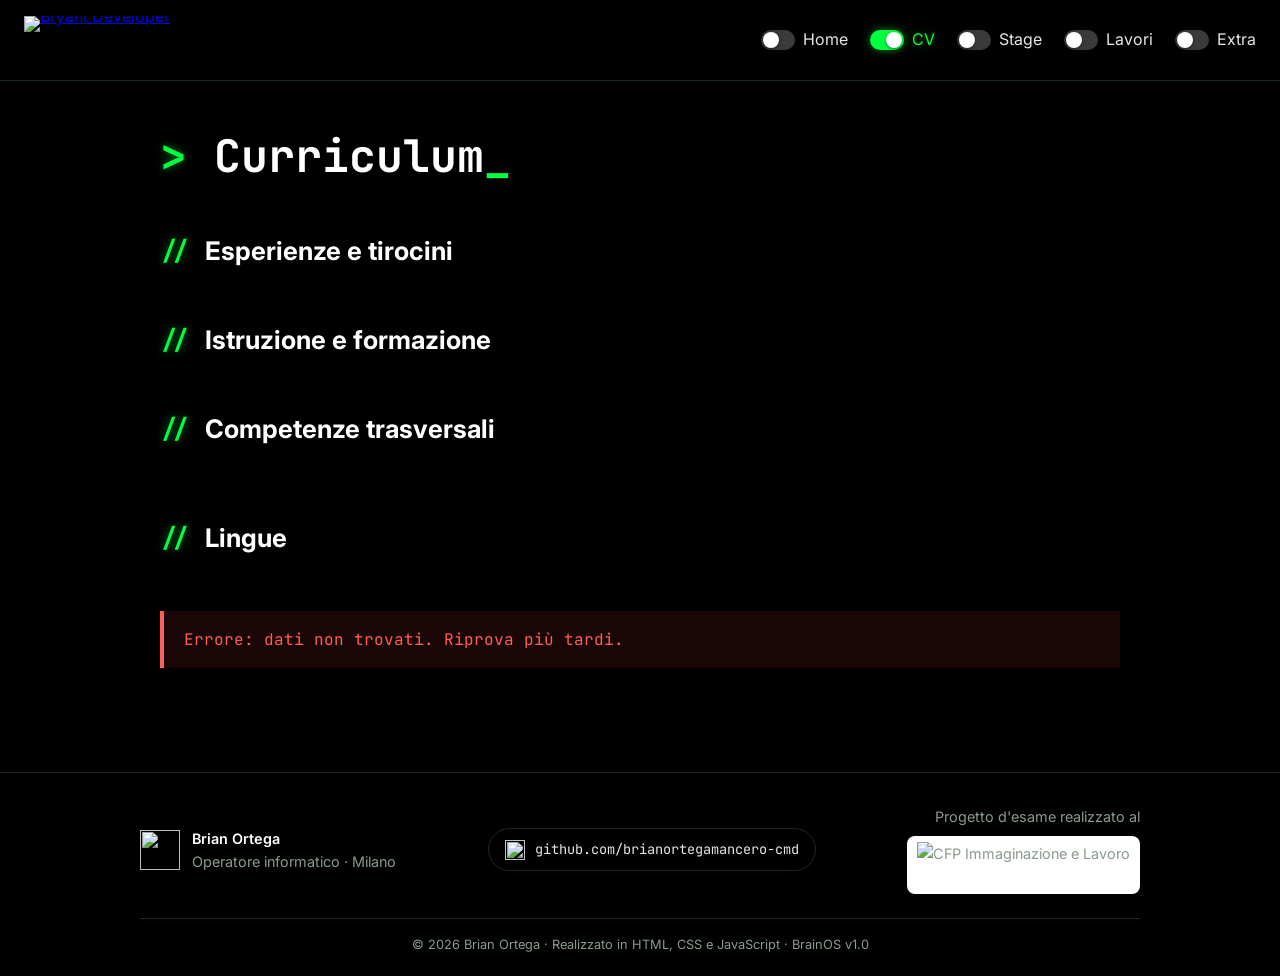
==== cv.html @ b4da87c0 "Add files via upload" ====
<!DOCTYPE html>
<html lang="it">
<head>
  <meta charset="UTF-8">
  <meta name="viewport" content="width=device-width, initial-scale=1.0">
  <title>Brian Ortega | CV</title>
  <!-- Font: mi collego in anticipo ai server di Google, così i caratteri arrivano prima -->
  <link rel="preconnect" href="https://fonts.googleapis.com">
  <link rel="preconnect" href="https://fonts.gstatic.com" crossorigin>
  <link rel="preconnect" href="https://docs.google.com">
  <link rel="stylesheet" href="https://fonts.googleapis.com/css2?family=Inter:wght@400;600;700&family=JetBrains+Mono:wght@400;700&display=swap">
  <link rel="stylesheet" href="style.css">
  <!-- Icona nella scheda del browser: la formica del logo -->
  <link rel="icon" href="img/icona.svg" type="image/svg+xml">
</head>
<body class="pagina-cv">

  <!-- MENU in alto: uguale in tutte le pagine -->
  <header class="menu">
    <a href="index.html" class="logo"><img src="img/logo.svg" alt="Bryant Developer"></a>
    <nav>
      <a href="index.html">Home</a>
      <a href="cv.html" class="attivo">CV</a>
      <a href="stage.html">Stage</a>
      <a href="lavori.html">Lavori</a>
      <a href="extra.html">Extra</a>
    </nav>
  </header>

  <main>
    <!-- Titolo della pagina (con il cursore che lampeggia, come nella Home) -->
    <h1 class="titolo-pagina">Curriculum</h1>
    <!-- Si vede solo mentre i dati arrivano dal foglio -->
    <p id="caricamento" class="caricamento">Caricamento dati in corso</p>

    <!-- 1. ESPERIENZE (lavoro e tirocini): le tappe le crea script.js (sezione "lavoro" del foglio) -->
    <section>
      <h2>Esperienze e tirocini</h2>
      <div id="lavoro" class="timeline"></div>
    </section>

    <!-- 2. ISTRUZIONE: le tappe le crea script.js (sezione "istruzione") -->
    <section>
      <h2>Istruzione e formazione</h2>
      <div id="istruzione" class="timeline"></div>
    </section>

    <!-- 3. COMPETENZE TRASVERSALI: le etichette le crea script.js -->
    <section>
      <h2>Competenze trasversali</h2>
      <div id="trasversali" class="etichette"></div>
    </section>

    <!-- 4. LINGUE: le crea script.js -->
    <section>
      <h2>Lingue</h2>
      <div id="lingue" class="lingue"></div>
    </section>

    <!-- Messaggio che compare solo se il foglio non si carica -->
    <p id="errore" class="errore" hidden>Errore: dati non trovati. Riprova più tardi.</p>
  </main>

  <!-- FOOTER: uguale in tutte le pagine -->
  <footer class="footer">
    <div class="footer-contenuto">
      <!-- Chi sono -->
      <div class="footer-chi">
        <img src="img/icona.svg" alt="" class="footer-formica">
        <div>
          <p class="footer-nome">Brian Ortega</p>
          <p>Operatore informatico · Milano</p>
        </div>
      </div>

      <!-- Contatto: il mio codice su GitHub (si apre in una nuova scheda) -->
      <a class="footer-github" href="https://github.com/brianortegamancero-cmd" target="_blank" rel="noopener">
        <img src="img/github.svg" alt="" width="20" height="20">
        <span>github.com/brianortegamancero-cmd</span>
      </a>

      <!-- La scuola -->
      <div class="footer-scuola">
        <p>Progetto d'esame realizzato al</p>
        <img src="img/logo-scuola.webp" alt="CFP Immaginazione e Lavoro" class="logo-scuola">
      </div>
    </div>

    <p class="footer-fondo">© 2026 Brian Ortega · Realizzato in HTML, CSS e JavaScript · BrainOS v1.0</p>
  </footer>

  <script src="script.js"></script>
</body>
</html>
---- style.css ----
/* =====================================================
   style.css – grafica comune a tutto il sito
   Tema: "il sito come un dispositivo in assistenza"
   Stile: tutto nero, scritte bianche, dettagli verdi (CMD / Matrix)
   ===================================================== */

/* Font: Inter per i testi, JetBrains Mono per lo stile terminale
   (li carica l'HTML con <link>: è più veloce di @import qui dentro) */

/* 1. COLORI (cambiandoli qui cambiano in tutto il sito) */
:root {
  --sfondo: #000000;      /* sfondo della pagina: nero */
  --superficie: #0a0d0a;  /* riquadri e card: nero appena più chiaro */
  --fascia: #0f1a11;      /* parti alte dei ticket: nero verdastro */
  --bianco: #ffffff;      /* titoli e scritte importanti */
  --testo: #e6e6e6;       /* testo normale: bianco morbido */
  --grigio: #8a9a8c;      /* scritte secondarie */
  --bordo: #1c2b1f;       /* bordi: verde molto scuro */
  --verde: #00ff41;       /* verde Matrix */
  --verde-tenue: rgba(0, 255, 65, 0.12);  /* verde trasparente per gli sfondi delle pastiglie */
  --bagliore: 0 0 8px rgba(0, 255, 65, 0.5); /* luce verde intorno alle scritte, come un vecchio monitor */
  --mono: "JetBrains Mono", Consolas, monospace;
}

/* 2. BASE */
* {
  box-sizing: border-box;
}

body {
  display: flex;               /* menu, contenuto e footer uno sotto l'altro */
  flex-direction: column;
  min-height: 100vh;           /* la pagina è alta almeno quanto lo schermo */
  margin: 0;
  font-family: "Inter", Arial, sans-serif;
  background: var(--sfondo);
  color: var(--testo);
  line-height: 1.6;
}

/* Testo selezionato col mouse: verde con scritta nera, come nel terminale */
::selection {
  background: var(--verde);
  color: var(--sfondo);
}

main {
  flex: 1;                     /* il contenuto si allarga: così il footer resta sempre in fondo */
  width: 100%;
  max-width: 1000px;
  margin: 0 auto;
  padding: 0 20px 40px;
}

h1, h2, h3 {
  color: var(--bianco);
}

/* Titoli delle sezioni con "// " davanti, come un commento nel codice */
h2 {
  font-size: 1.6rem;
  margin: 48px 0 20px;
}

h2::before {
  content: "// ";
  color: var(--verde);
  font-family: var(--mono);
  text-shadow: var(--bagliore);
}

/* 3. MENU */
.menu {
  position: sticky;      /* resta in alto quando scorri */
  top: 0;
  z-index: 10;
  display: flex;
  justify-content: space-between;
  align-items: center;
  padding: 16px 24px;
  background: var(--sfondo);
  border-bottom: 1px solid var(--bordo);
}

/* Il logo Bryant Developer (la formica) */
.logo {
  display: block;
  line-height: 0;                /* niente spazio vuoto sotto l'immagine */
}

.logo img {
  display: block;
  height: 48px;
  width: auto;
  transition: filter 0.2s;
}

/* Passando sopra al logo, la formica si illumina */
.logo:hover img {
  filter: drop-shadow(0 0 6px rgba(0, 255, 65, 0.6));
}

.menu nav {
  display: flex;
  flex-wrap: wrap;
  gap: 22px;
}

/* Ogni voce del menu ha un interruttore stile iPhone davanti */
.menu nav a {
  position: relative;
  display: inline-flex;
  align-items: center;
  gap: 8px;
  color: var(--testo);
  text-decoration: none;
}

/* La "pista" dell'interruttore: grigia quando è spento */
.menu nav a::before {
  content: "";
  width: 34px;
  height: 20px;
  border-radius: 999px;
  background: #3a3a3c;
  transition: background 0.25s;
}

/* Il pallino bianco che scorre */
.menu nav a::after {
  content: "";
  position: absolute;
  top: 50%;
  left: 2px;
  width: 16px;
  height: 16px;
  margin-top: -8px;
  border-radius: 50%;
  background: var(--bianco);
  box-shadow: 0 1px 3px rgba(0, 0, 0, 0.5);
  transition: transform 0.25s;
}

.menu nav a:hover::before {
  background: #4a4a4d;
}

/* Pagina attiva: interruttore acceso (verde, pallino a destra) */
.menu nav a.attivo {
  color: var(--verde);
  text-shadow: var(--bagliore);
}

.menu nav a.attivo::before {
  background: var(--verde);
  box-shadow: var(--bagliore);
}

.menu nav a.attivo::after {
  transform: translateX(14px);
}

/* 4. TERMINALE (solo Home) */
.terminale {
  position: relative;
  margin: 32px 0;
  padding: 56px 32px 40px;
  background: var(--superficie);
  border: 1px solid var(--bordo);
  border-radius: 12px;
  font-family: var(--mono);
  color: var(--verde);
  text-shadow: var(--bagliore);
}

/* I tre pulsanti della finestra: rosso chiudi, giallo riduci, verde ingrandisci */
.pulsanti-finestra {
  position: absolute;
  top: 16px;
  left: 20px;
  display: flex;
  gap: 8px;
}

.pulsante {
  position: relative;
  width: 14px;
  height: 14px;
  padding: 0;
  border: none;
  border-radius: 50%;
  cursor: pointer;
}

.pulsante.rosso  { background: #ff5f56; }
.pulsante.giallo { background: #ffbd2e; }
.pulsante.verde  { background: #27c93f; }

/* Passando sopra ai pulsanti compaiono i simboli × − +, come su Mac */
.pulsante::before {
  position: absolute;
  inset: 0;
  display: flex;
  align-items: center;
  justify-content: center;
  color: rgba(0, 0, 0, 0.6);
  font: 700 11px/1 var(--mono);
  text-shadow: none;
  opacity: 0;
}

.pulsante.rosso::before  { content: "×"; }
.pulsante.giallo::before { content: "−"; }
.pulsante.verde::before  { content: "+"; }

.pulsanti-finestra:hover .pulsante::before {
  opacity: 1;
}

/* Terminale RIDOTTO (giallo): resta solo la barra con i pulsanti */
.terminale.ridotto {
  height: 48px;
  padding: 0;
}

.terminale.ridotto .contenuto-terminale {
  display: none;
}

/* Terminale INGRANDITO (verde): copre tutto lo schermo */
.terminale.ingrandito {
  position: fixed;
  inset: 0;
  z-index: 50;
  display: flex;
  flex-direction: column;
  justify-content: center;
  margin: 0;
  padding: 56px 8vw;
  border-radius: 0;
  animation: appari 0.2s ease;
}

/* Terminale che SI CHIUDE (rosso): rimpicciolisce e sparisce */
.terminale.si-chiude {
  animation: chiusura 0.3s ease forwards;
}

/* Il tasto per riaprire il terminale dopo averlo chiuso */
.riapri {
  display: block;
  width: 100%;
  margin: 32px 0;
  padding: 16px;
  background: transparent;
  border: 1px dashed var(--bordo);
  border-radius: 12px;
  color: var(--verde);
  font: 1rem var(--mono);
  text-shadow: var(--bagliore);
  cursor: pointer;
  animation: appari 0.3s ease;
}

.riapri:hover {
  border-color: var(--verde);
}

/* Finché il terminale è aperto, il tasto "riapri" non si vede */
.riapri[hidden] {
  display: none;
}

#righe-avvio p {
  margin: 4px 0;
  opacity: 0.8;
  animation: appari 0.3s ease;
}

#nome {
  min-height: 1.2em;     /* lo spazio c'è già prima che il nome si scriva */
  margin: 28px 0 4px;
  font-size: clamp(2.2rem, 6vw, 4rem);
  line-height: 1.2;
  color: var(--bianco);
  text-shadow: 0 0 14px rgba(0, 255, 65, 0.35);
}

/* Cursore lampeggiante dopo il nome */
#nome::after {
  content: "_";
  color: var(--verde);
  animation: lampeggia 1s steps(1) infinite;
}

#ruolo {
  min-height: 1.6em;
  margin: 0;
  font-size: 1.1rem;
}

/* HOME: presentazione, passioni e competenze restano nascoste finché il terminale
   non ha finito di scrivere il nome. Poi script.js aggiunge la classe "avviato" al body
   e compaiono una alla volta, salendo leggermente */
.dopo-avvio {
  visibility: hidden;
  opacity: 0;
  transform: translateY(16px);
  transition: opacity 0.6s ease, transform 0.6s ease, visibility 0.6s;
}

.avviato .dopo-avvio {
  visibility: visible;
  opacity: 1;
  transform: none;
}

/* La seconda e la terza parte partono un po' dopo, così escono una dopo l'altra */
.avviato .dopo-avvio.secondo { transition-delay: 0.3s; }
.avviato .dopo-avvio.terzo   { transition-delay: 0.6s; }

/* 5. PRESENTAZIONE */
.presentazione {
  display: flex;
  align-items: center;
  gap: 32px;
  padding: 32px;
  background: var(--superficie);
  border: 1px solid var(--bordo);
  border-radius: 12px;
}

#foto {
  flex-shrink: 0;
  width: 160px;
  height: 160px;
  border-radius: 50%;
  object-fit: cover;     /* la foto riempie il cerchio senza deformarsi */
  border: 3px solid var(--verde);
  box-shadow: var(--bagliore);
  background: var(--bordo);
}

/* Finché la foto non arriva dal foglio (l'immagine non ha ancora un src):
   niente scritta, solo il cerchio che "respira" piano */
#foto:not([src]) {
  color: transparent;            /* nasconde la scritta "Foto di Brian Ortega" */
  animation: respiro 1.5s ease-in-out infinite;
}

.presentazione p {
  margin: 0;
  font-size: 1.05rem;
}

/* 6. CARD DELLE PASSIONI */
.griglia {
  display: grid;
  grid-template-columns: repeat(auto-fit, minmax(250px, 1fr));
  gap: 20px;
}

.card {
  overflow: hidden;
  background: var(--superficie);
  border: 1px solid var(--bordo);
  border-radius: 12px;
  transition: transform 0.2s, border-color 0.2s;
}

/* Al passaggio del mouse la card sale e il bordo si accende di verde */
.card:hover {
  transform: translateY(-4px);
  border-color: var(--verde);
}

.card img {
  display: block;
  width: 100%;
  height: 180px;
  object-fit: cover;
  background: var(--bordo);
}

.card h3 {
  margin: 16px 20px 8px;
}

.card p {
  margin: 0 20px 20px;
  color: var(--grigio);
}

/* 7. COMPETENZE COME BATTERIE */
.competenza {
  display: flex;
  align-items: center;
  gap: 16px;
  margin-bottom: 12px;
  padding: 16px 20px;
  background: var(--superficie);
  border: 1px solid var(--bordo);
  border-radius: 12px;
}

.nome-competenza {
  flex: 1;
  font-weight: 600;
}

.batteria {
  position: relative;
  width: 180px;
  height: 26px;
  padding: 3px;
  border: 2px solid var(--testo);
  border-radius: 6px;
}

/* Il "polo" della batteria a destra */
.batteria::after {
  content: "";
  position: absolute;
  top: 6px;
  right: -7px;
  width: 4px;
  height: 10px;
  background: var(--testo);
  border-radius: 0 2px 2px 0;
}

.carica {
  height: 100%;
  background: var(--verde);
  border-radius: 3px;
  box-shadow: var(--bagliore);
  /* parte dopo 0,9 secondi (il tempo che compaia la sezione) e fino ad allora resta vuota */
  animation: ricarica 1.5s ease-out 0.9s backwards;
}

.percentuale {
  width: 48px;
  text-align: right;
  font-family: var(--mono);
  color: var(--grigio);
}

/* 8. MESSAGGIO D'ERRORE (rosso, come un errore nel terminale) */
.errore {
  margin-top: 32px;
  padding: 16px 20px;
  background: #1a0606;
  color: #ff5f56;
  border-left: 4px solid #ff5f56;
  font-family: var(--mono);
}

/* 9. FOOTER */
.footer {
  margin-top: 48px;
  padding: 32px 24px 20px;
  background: var(--sfondo);
  border-top: 1px solid var(--bordo);
  color: var(--grigio);
  font-size: 0.9rem;
}

.footer p {
  margin: 0;
}

/* Tre blocchi in fila: chi sono, GitHub, la scuola */
.footer-contenuto {
  display: flex;
  flex-wrap: wrap;
  align-items: center;
  justify-content: space-between;
  gap: 24px;
  max-width: 1000px;
  margin: 0 auto;
}

.footer-chi {
  display: flex;
  align-items: center;
  gap: 12px;
}

.footer-formica {
  width: 40px;
  height: 40px;
}

.footer-nome {
  color: var(--bianco);
  font-weight: 600;
}

/* Il link a GitHub come una pastiglia che si accende di verde */
.footer-github {
  display: inline-flex;
  align-items: center;
  gap: 10px;
  padding: 10px 16px;
  border: 1px solid var(--bordo);
  border-radius: 999px;
  color: var(--testo);
  text-decoration: none;
  font-family: var(--mono);
  font-size: 0.85rem;
  transition: border-color 0.2s, color 0.2s;
}

.footer-github:hover {
  border-color: var(--verde);
  color: var(--verde);
}

.footer-scuola {
  display: flex;
  flex-direction: column;
  align-items: flex-end;
  gap: 8px;
}

/* Il logo della scuola su una targhetta bianca:
   così i suoi colori originali si leggono bene e non lo modifico */
.logo-scuola {
  height: 58px;
  width: auto;
  padding: 6px 10px;
  background: var(--bianco);
  border-radius: 8px;
}

/* (con .footer davanti, se no la regola ".footer p" gli toglierebbe i margini) */
.footer .footer-fondo {
  max-width: 1000px;
  margin: 24px auto 0;
  padding-top: 16px;
  border-top: 1px solid var(--bordo);
  text-align: center;
  font-size: 0.8rem;
}

/* 10. TITOLO DELLE PAGINE INTERNE (CV, Stage, Lavori, Extra) */
.titolo-pagina {
  margin: 48px 0 0;
  font-family: var(--mono);
  font-size: clamp(2rem, 5vw, 2.8rem);
  line-height: 1.2;
}

.titolo-pagina::before {
  content: "> ";
  color: var(--verde);
  text-shadow: var(--bagliore);
}

/* Cursore lampeggiante, come nella Home */
.titolo-pagina::after {
  content: "_";
  color: var(--verde);
  animation: lampeggia 1s steps(1) infinite;
}

/* 11. LINEA DEL TEMPO (CV: lavoro e istruzione) */
.timeline {
  margin-left: 8px;              /* spazio per i pallini che escono a sinistra */
  padding-left: 28px;
  border-left: 2px solid var(--bordo);   /* la linea verticale */
}

.tappa {
  position: relative;
  margin-bottom: 16px;
  padding: 20px 24px;
  background: var(--superficie);
  border: 1px solid var(--bordo);
  border-radius: 12px;
  animation: appari 0.4s ease;
}

.tappa:last-child {
  margin-bottom: 0;
}

/* Il pallino sulla linea, all'altezza del periodo */
.tappa::before {
  content: "";
  position: absolute;
  top: 24px;
  left: -37px;                   /* lo porta sopra la linea verticale */
  box-sizing: border-box;
  width: 14px;
  height: 14px;
  border-radius: 50%;
  background: var(--sfondo);
  border: 3px solid var(--verde);
}

/* Quello che sto facendo adesso: pallino pieno che pulsa, come un LED acceso */
.tappa.in-corso::before {
  background: var(--verde);
  animation: impulso 2s infinite;
}

.periodo {
  margin: 0 0 4px;
  font-family: var(--mono);
  font-size: 0.85rem;
  text-transform: uppercase;
  color: var(--verde);
}

.tappa h3 {
  margin: 0;
  font-size: 1.15rem;
}

.luogo {
  margin: 2px 0 0;
  color: var(--grigio);
}

.descrizione {
  margin: 12px 0 0;
}

/* 12. ETICHETTE (competenze trasversali) */
.etichette {
  display: flex;
  flex-wrap: wrap;
  gap: 12px;
}

.etichetta {
  display: inline-flex;
  align-items: center;
  gap: 10px;
  padding: 10px 18px;
  background: var(--superficie);
  border: 1px solid var(--bordo);
  border-radius: 999px;          /* bordi tutti tondi */
  font-weight: 600;
}

/* La lucina verde davanti a ogni etichetta */
.etichetta::before {
  content: "";
  width: 8px;
  height: 8px;
  border-radius: 50%;
  background: var(--verde);
  box-shadow: var(--bagliore);
}

/* 13. LINGUE */
.lingue {
  display: grid;
  grid-template-columns: repeat(auto-fit, minmax(220px, 1fr));
  gap: 16px;
}

.lingua {
  display: flex;
  justify-content: space-between;
  align-items: center;
  padding: 16px 20px;
  background: var(--superficie);
  border: 1px solid var(--bordo);
  border-radius: 12px;
}

.nome-lingua {
  font-weight: 600;
}

.livello {
  font-family: var(--mono);
  font-size: 0.85rem;
  color: var(--verde);
}

/* MESSAGGIO DI CARICAMENTO: si vede solo mentre i dati arrivano dal foglio */
.caricamento {
  margin: 8px 0 0;
  font-family: var(--mono);
  color: var(--verde);
  text-shadow: var(--bagliore);
}

.caricamento::before {
  content: "> ";
}

/* Cursore che lampeggia: fa capire che sta lavorando */
.caricamento::after {
  content: "_";
  animation: lampeggia 1s steps(1) infinite;
}

.caricamento[hidden] {
  display: none;
}

/* 14. RIEPILOGO SOTTO IL TITOLO (es. "Ticket trovati: 2") */
.riepilogo {
  min-height: 1.6em;             /* lo spazio c'è già prima che arrivino i dati */
  margin: 8px 0 0;
  font-family: var(--mono);
  color: var(--grigio);
}

/* 15. TICKET DI ASSISTENZA (pagina Stage) */
.griglia-ticket {
  display: grid;
  grid-template-columns: repeat(auto-fit, minmax(300px, 1fr));
  gap: 20px;
}

.ticket {
  overflow: hidden;              /* la parte alta segue gli angoli tondi */
  background: var(--superficie);
  border: 1px solid var(--bordo);
  border-radius: 12px;
  transition: transform 0.2s, border-color 0.2s;
  animation: appari 0.4s ease;
}

.ticket:hover {
  transform: translateY(-4px);
  border-color: var(--verde);
}

/* Parte alta del ticket: numero e stato */
.ticket-testa {
  display: flex;
  justify-content: space-between;
  align-items: center;
  gap: 12px;
  padding: 14px 24px;
  background: var(--fascia);
  border-bottom: 1px solid var(--bordo);
  font-family: var(--mono);
}

.numero-ticket {
  color: var(--bianco);
  font-weight: 700;
}

/* Lo stato: pastiglia verde con la lucina, come un LED acceso */
.stato {
  display: inline-flex;
  align-items: center;
  gap: 8px;
  padding: 4px 12px;
  border-radius: 999px;
  background: var(--verde-tenue);
  color: var(--verde);
  font-size: 0.8rem;
  font-weight: 700;
}

.stato::before {
  content: "";
  width: 8px;
  height: 8px;
  border-radius: 50%;
  background: var(--verde);
  box-shadow: var(--bagliore);
}

.ticket-corpo {
  padding: 24px;
}

.ticket-corpo h3 {
  margin: 0 0 16px;
  font-size: 1.2rem;
}

/* Dettagli in due colonne: etichetta a sinistra, valore a destra */
.ticket-corpo dl {
  display: grid;
  grid-template-columns: max-content 1fr;
  gap: 10px 20px;
  margin: 0;
}

.ticket-corpo dt {
  padding-top: 2px;
  font-family: var(--mono);
  font-size: 0.8rem;
  text-transform: uppercase;
  color: var(--grigio);
}

.ticket-corpo dd {
  margin: 0;
}

/* 16. ANIMAZIONI */
@keyframes appari {
  from { opacity: 0; transform: translateY(4px); }
}

@keyframes lampeggia {
  50% { opacity: 0; }
}

@keyframes ricarica {
  from { width: 0; }    /* la batteria parte vuota e si carica */
}

@keyframes respiro {
  50% { opacity: 0.4; }
}

@keyframes chiusura {
  to { opacity: 0; transform: scale(0.92); }
}

@keyframes impulso {
  from { box-shadow: 0 0 0 0 rgba(0, 255, 65, 0.6); }
  to   { box-shadow: 0 0 0 10px rgba(0, 255, 65, 0); }
}

/* 17. EASTER EGG: CMD SEGRETO (si apre con 4 clic sul logo) */
.cmd-sfondo {
  position: fixed;              /* copre tutta la pagina */
  inset: 0;
  z-index: 100;
  display: flex;
  align-items: center;
  justify-content: center;
  padding: 20px;
  background: rgba(0, 0, 0, 0.75);
}

.cmd-sfondo[hidden] {
  display: none;                /* quando è chiuso non si vede */
}

.cmd-finestra {
  display: flex;
  flex-direction: column;
  width: 100%;
  max-width: 720px;
  height: 70vh;
  max-height: 480px;
  overflow: hidden;
  background: #0c0c0c;          /* il nero del CMD di Windows */
  border: 1px solid var(--bordo);
  border-radius: 8px;
  box-shadow: 0 0 30px rgba(0, 255, 65, 0.15);
  font-family: var(--mono);
  animation: appari 0.2s ease;
}

.cmd-barra {
  display: flex;
  justify-content: space-between;
  align-items: center;
  padding: 6px 6px 6px 14px;
  background: #1f1f1f;
  color: var(--testo);
  font-size: 0.85rem;
}

.cmd-chiudi {
  padding: 4px 12px;
  background: none;
  border: none;
  border-radius: 4px;
  color: var(--testo);
  font-size: 1rem;
  cursor: pointer;
}

/* La X diventa rossa, come in Windows */
.cmd-chiudi:hover {
  background: #e81123;
  color: var(--bianco);
}

.cmd-schermo {
  flex: 1;
  overflow-y: auto;             /* se le righe sono tante, si scorre */
  padding: 12px 16px;
  color: #cccccc;
  font-size: 0.9rem;
  cursor: text;
}

.cmd-schermo p {
  margin: 0;
  white-space: pre-wrap;        /* rispetta gli "a capo" e gli spazi */
}

.cmd-verde {
  color: var(--verde);
  text-shadow: var(--bagliore);
}

.cmd-input {
  display: flex;
}

.cmd-input label {
  white-space: nowrap;
}

.cmd-input input {
  flex: 1;
  min-width: 0;
  padding: 0;
  background: transparent;
  border: none;
  outline: none;
  color: var(--bianco);
  font: inherit;
  caret-color: var(--verde);    /* cursore verde */
}

/* 18. EASTER EGG: PIOGGIA MATRIX */
.pioggia {
  position: fixed;
  inset: 0;
  z-index: 200;                 /* sopra a tutto, anche al CMD */
  pointer-events: none;         /* non blocca i clic */
  transition: opacity 1s;
}

.pioggia.sfuma {
  opacity: 0;
}

/* 19. TELEFONO (schermi stretti) */
@media (max-width: 700px) {
  .menu {
    flex-direction: column;
    gap: 8px;
  }

  .menu nav {
    justify-content: center;
    gap: 10px 16px;
  }

  .terminale {
    padding: 48px 20px 32px;
    font-size: 0.8rem;   /* così le righe di diagnostica non vanno a capo */
  }

  .presentazione {
    flex-direction: column;
    text-align: center;
  }

  .competenza {
    flex-wrap: wrap;
  }

  .nome-competenza {
    flex-basis: 100%;
  }

  .batteria {
    flex: 1;
  }

  .titolo-pagina {
    margin-top: 32px;
  }

  /* Footer: i tre blocchi uno sotto l'altro, centrati */
  .footer-contenuto {
    flex-direction: column;
    text-align: center;
  }

  .footer-scuola {
    align-items: center;
  }
}
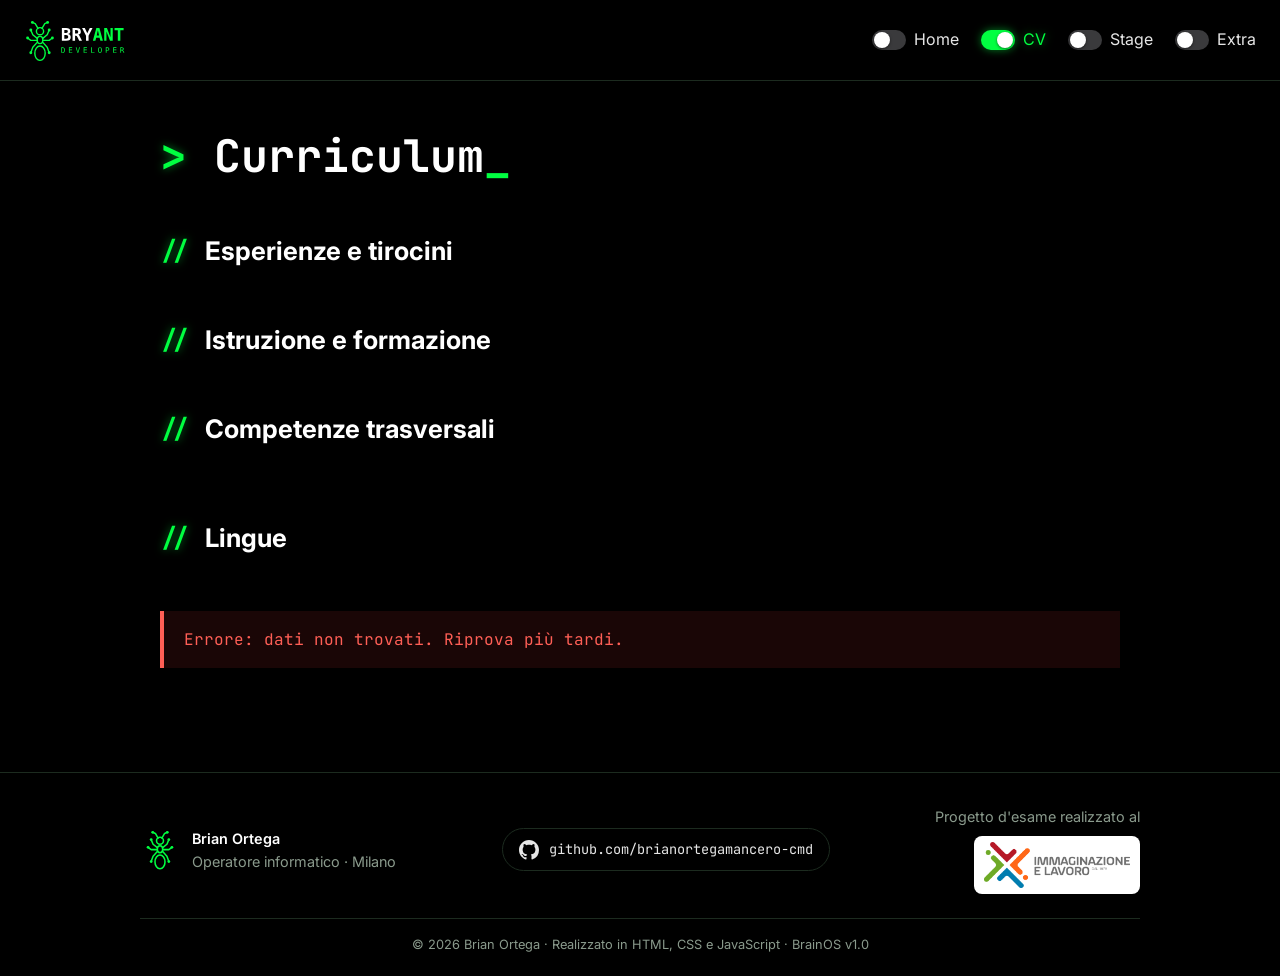
==== commit dc4a9505: "Add files via upload" ====
--- a/cv.html
+++ b/cv.html
@@ -22,7 +22,6 @@
       <a href="index.html">Home</a>
       <a href="cv.html" class="attivo">CV</a>
       <a href="stage.html">Stage</a>
-      <a href="lavori.html">Lavori</a>
       <a href="extra.html">Extra</a>
     </nav>
   </header>
--- a/style.css
+++ b/style.css
@@ -27,6 +27,10 @@
   box-sizing: border-box;
 }
 
+html {
+  background: var(--sfondo);   /* nero anche dietro alla pagina (serve per lo spegnimento) */
+}
+
 body {
   display: flex;               /* menu, contenuto e footer uno sotto l'altro */
   flex-direction: column;
@@ -173,7 +177,7 @@
   text-shadow: var(--bagliore);
 }
 
-/* I tre pulsanti della finestra: rosso chiudi, giallo riduci, verde ingrandisci */
+/* I tre pulsanti della finestra: rosso = crollo, giallo = desktop di BrainOS, verde = raggi X */
 .pulsanti-finestra {
   position: absolute;
   top: 16px;
@@ -196,7 +200,7 @@
 .pulsante.giallo { background: #ffbd2e; }
 .pulsante.verde  { background: #27c93f; }
 
-/* Passando sopra ai pulsanti compaiono i simboli × − +, come su Mac */
+/* Passando sopra ai pulsanti compaiono i simboli × − x, come su Mac */
 .pulsante::before {
   position: absolute;
   inset: 0;
@@ -210,65 +214,11 @@
 }
 
 .pulsante.rosso::before  { content: "×"; }
-.pulsante.giallo::before { content: "−"; }
-.pulsante.verde::before  { content: "+"; }
+.pulsante.giallo::before { content: "−"; }   /* − = riduci il sito e guarda il desktop */
+.pulsante.verde::before  { content: "x"; }   /* x come raggi X */
 
 .pulsanti-finestra:hover .pulsante::before {
   opacity: 1;
-}
-
-/* Terminale RIDOTTO (giallo): resta solo la barra con i pulsanti */
-.terminale.ridotto {
-  height: 48px;
-  padding: 0;
-}
-
-.terminale.ridotto .contenuto-terminale {
-  display: none;
-}
-
-/* Terminale INGRANDITO (verde): copre tutto lo schermo */
-.terminale.ingrandito {
-  position: fixed;
-  inset: 0;
-  z-index: 50;
-  display: flex;
-  flex-direction: column;
-  justify-content: center;
-  margin: 0;
-  padding: 56px 8vw;
-  border-radius: 0;
-  animation: appari 0.2s ease;
-}
-
-/* Terminale che SI CHIUDE (rosso): rimpicciolisce e sparisce */
-.terminale.si-chiude {
-  animation: chiusura 0.3s ease forwards;
-}
-
-/* Il tasto per riaprire il terminale dopo averlo chiuso */
-.riapri {
-  display: block;
-  width: 100%;
-  margin: 32px 0;
-  padding: 16px;
-  background: transparent;
-  border: 1px dashed var(--bordo);
-  border-radius: 12px;
-  color: var(--verde);
-  font: 1rem var(--mono);
-  text-shadow: var(--bagliore);
-  cursor: pointer;
-  animation: appari 0.3s ease;
-}
-
-.riapri:hover {
-  border-color: var(--verde);
-}
-
-/* Finché il terminale è aperto, il tasto "riapri" non si vede */
-.riapri[hidden] {
-  display: none;
 }
 
 #righe-avvio p {
@@ -801,6 +751,73 @@
   margin: 0;
 }
 
+/* 15b. PAGINA EXTRA (i miei lavori): card come quelle delle passioni nella Home */
+
+/* finché il titolo non arriva dal foglio, lo spazio c'è già */
+#titolo-extra {
+  min-height: 1.2em;
+}
+
+.intro-extra {
+  max-width: 640px;
+  min-height: 1.6em;
+  margin: 8px 0 32px;
+  color: var(--grigio);
+}
+
+/* la card è una colonna: immagine sopra, testi sotto, pulsante sempre in fondo */
+.card-extra {
+  display: flex;
+  flex-direction: column;
+}
+
+.card-corpo {
+  display: flex;
+  flex: 1;
+  flex-direction: column;
+  gap: 8px;
+  padding: 18px 20px 20px;
+}
+
+.card-extra h3,
+.card-extra p {
+  margin: 0;
+}
+
+/* la categoria: piccola etichetta verde */
+.categoria {
+  align-self: flex-start;
+  padding: 3px 10px;
+  border-radius: 999px;
+  background: var(--verde-tenue);
+  color: var(--verde);
+  font: 700 0.75rem var(--mono);
+  text-transform: uppercase;
+  letter-spacing: 0.06em;
+}
+
+/* il pulsante "Apri": bordo verde, si riempie passandoci sopra */
+.pulsante-apri {
+  align-self: flex-start;
+  margin-top: auto;              /* lo spinge in fondo alla card */
+  padding: 8px 18px;
+  border: 1px solid var(--verde);
+  border-radius: 8px;
+  color: var(--verde);
+  font: 700 0.85rem var(--mono);
+  text-decoration: none;
+  transition: background 0.2s, color 0.2s;
+}
+
+.pulsante-apri::after {
+  content: " ↗";
+}
+
+.pulsante-apri:hover {
+  background: var(--verde);
+  color: var(--sfondo);
+}
+
 /* 16. ANIMAZIONI */
 @keyframes appari {
   from { opacity: 0; transform: translateY(4px); }
@@ -816,10 +833,6 @@
 
 @keyframes respiro {
   50% { opacity: 0.4; }
-}
-
-@keyframes chiusura {
-  to { opacity: 0; transform: scale(0.92); }
 }
 
 @keyframes impulso {
@@ -937,6 +950,1129 @@
   opacity: 0;
 }
 
+/* 18b. PULSANTE VERDE: VISTA A RAGGI X */
+/* Lo strato sopra la pagina: non blocca i clic, così si può continuare a usare il sito */
+#strato-raggi-x {
+  position: absolute;
+  top: 0;
+  left: 0;
+  z-index: 40;
+  pointer-events: none;
+}
+
+/* Un rettangolo tratteggiato verde per ogni elemento HTML */
+.rettangolo-raggi-x {
+  position: absolute;
+  border: 1px dashed rgba(0, 255, 65, 0.7);
+  background: rgba(0, 255, 65, 0.03);
+  animation: appari 0.3s ease;
+}
+
+/* L'etichetta con il nome del tag, nell'angolo in alto a sinistra */
+.rettangolo-raggi-x span {
+  position: absolute;
+  top: -1px;
+  left: -1px;
+  padding: 1px 5px;
+  background: var(--verde);
+  color: var(--sfondo);
+  font: 700 10px/1.4 var(--mono);
+  white-space: nowrap;
+}
+
+/* Per i contenitori l'etichetta va sopra il rettangolo, con un verde più scuro */
+.rettangolo-raggi-x.contenitore span {
+  top: -16px;
+  background: #0b5d22;
+  color: var(--verde);
+}
+
+/* La barra in basso al centro che spiega la modalità */
+.barra-raggi-x {
+  position: fixed;
+  bottom: 20px;
+  left: 50%;
+  transform: translateX(-50%);
+  max-width: calc(100% - 32px);
+  padding: 10px 18px;
+  background: var(--sfondo);
+  border: 1px solid var(--verde);
+  border-radius: 999px;
+  box-shadow: var(--bagliore);
+  color: var(--verde);
+  font: 0.8rem var(--mono);
+  text-align: center;
+}
+
+/* Mentre i raggi X sono accesi, il pulsante verde resta illuminato */
+.raggi-x #raggi-x {
+  box-shadow: 0 0 0 3px rgba(0, 255, 65, 0.35), var(--bagliore);
+}
+
+/* 18c. PULSANTE ROSSO: IL SISTEMA CROLLA */
+
+/* 1. BrainOS arrabbiato al centro, sopra la pagina scurita */
+.strato-arrabbiato {
+  position: fixed;
+  inset: 0;
+  z-index: 300;
+  display: flex;
+  flex-direction: column;
+  align-items: center;
+  justify-content: center;
+  gap: 6px;
+  background: rgba(0, 0, 0, 0.85);
+  color: var(--bianco);
+  font-family: var(--mono);
+  animation: appari 0.2s ease;
+}
+
+.strato-arrabbiato img {
+  width: clamp(120px, 20vw, 180px);
+  margin-bottom: 12px;
+  filter: drop-shadow(0 0 12px rgba(0, 255, 65, 0.6));
+  animation: trema 0.25s steps(2) infinite;   /* trema dalla rabbia */
+}
+
+.strato-arrabbiato p {
+  margin: 0;
+}
+
+.errore-critico {
+  color: var(--verde);
+  font-size: clamp(1.4rem, 4vw, 2.2rem);
+  font-weight: 700;
+  text-shadow: var(--bagliore);
+  letter-spacing: 0.1em;
+}
+
+@keyframes trema {
+  0%, 100% { transform: translate(0, 0); }
+  25%      { transform: translate(-3px, 2px); }
+  50%      { transform: translate(3px, -2px); }
+  75%      { transform: translate(-2px, 0); }
+}
+
+/* 2. Pagina corrotta: tutto diventa verde Matrix e trema.
+   !important serve a vincere sui colori normali di ogni elemento */
+.corrotto,
+.corrotto * {
+  color: var(--verde) !important;
+  border-color: var(--verde) !important;
+}
+
+/* le immagini (foto, loghi) diventano verdi anche loro */
+.corrotto img {
+  filter: grayscale(1) sepia(1) hue-rotate(70deg) saturate(5);
+}
+
+.corrotto .menu,
+.corrotto main,
+.corrotto .footer {
+  animation: tremolio 0.12s steps(2) infinite;
+}
+
+@keyframes tremolio {
+  50% { transform: translateX(3px); }
+}
+
+/* 3. Spegnimento da vecchio monitor */
+/* la pagina si schiaccia fino a diventare una riga */
+.si-spegne {
+  transform: scaleY(0.004);
+  transition: transform 0.45s ease-in;
+}
+
+.spento {
+  opacity: 0;
+}
+
+/* la riga di luce che si accorcia verso il centro */
+.linea-crt {
+  position: fixed;
+  top: 50%;
+  left: 0;
+  right: 0;
+  z-index: 300;
+  height: 2px;
+  margin-top: -1px;
+  background: var(--verde);
+  box-shadow: 0 0 12px var(--verde);
+  animation: accorcia 0.45s ease-in forwards;
+}
+
+@keyframes accorcia {
+  to { transform: scaleX(0); }
+}
+
+/* il puntino finale che si spegne */
+.punto-crt {
+  position: fixed;
+  top: 50%;
+  left: 50%;
+  z-index: 300;
+  width: 6px;
+  height: 6px;
+  margin: -3px 0 0 -3px;
+  border-radius: 50%;
+  background: var(--verde);
+  box-shadow: 0 0 12px var(--verde);
+  animation: si-spegne-punto 0.7s ease-out forwards;
+}
+
+@keyframes si-spegne-punto {
+  to { opacity: 0; transform: scale(0.3); }
+}
+
+/* 4. La schermata d'errore chiara: bianco, scritte nere, dettagli verdi */
+.schermata-errore {
+  position: fixed;
+  inset: 0;
+  z-index: 300;
+  display: flex;
+  flex-direction: column;
+  justify-content: center;
+  padding: 8vh max(24px, 12vw);
+  background: #ffffff;
+  color: #111111;
+  font-family: "Inter", Arial, sans-serif;
+  animation: appari 0.4s ease;
+}
+
+.schermata-errore img {
+  width: clamp(90px, 12vw, 130px);
+  margin-bottom: 24px;
+}
+
+.schermata-errore p {
+  max-width: 720px;
+  margin: 0;
+}
+
+.titolo-errore {
+  font-size: clamp(1.5rem, 3.4vw, 2.3rem);
+  font-weight: 700;
+  line-height: 1.25;
+}
+
+.spiegazione-errore {
+  margin-top: 10px !important;
+  color: #555555;
+  font-size: clamp(1rem, 1.6vw, 1.15rem);
+}
+
+.barra-errore {
+  max-width: 720px;
+  height: 8px;
+  margin-top: 28px;
+  overflow: hidden;
+  background: #e3e3e3;
+  border-radius: 4px;
+}
+
+.barra-errore div {
+  width: 0;
+  height: 100%;
+  background: #0a9a32;          /* verde più scuro: sul bianco si legge meglio */
+  transition: width 0.3s ease;
+}
+
+.percentuale-errore {
+  margin-top: 10px !important;
+  color: #0a9a32;
+  font-family: var(--mono);
+  font-weight: 700;
+}
+
+.dettagli-errore {
+  margin-top: 28px !important;
+  color: #777777;
+  font-family: var(--mono);
+  font-size: 0.85rem;
+  white-space: pre-line;        /* rispetta l'a capo tra le due righe */
+}
+
+/* Lo schermo nero del riavvio */
+.schermata-riavvio {
+  position: fixed;
+  inset: 0;
+  z-index: 300;
+  display: flex;
+  align-items: center;
+  justify-content: center;
+  background: var(--sfondo);
+  color: var(--verde);
+  font: 1.2rem var(--mono);
+  text-shadow: var(--bagliore);
+}
+
+.schermata-riavvio::after {
+  content: "_";
+  animation: lampeggia 1s steps(1) infinite;
+}
+
+/* 18d. PULSANTE GIALLO: IL DESKTOP DI BRAINOS */
+
+/* Mentre il desktop è aperto, la pagina sotto non scorre */
+.desktop-aperto {
+  overflow: hidden;
+}
+
+/* Il desktop copre tutto lo schermo.
+   z-index 90: sopra la pagina, ma sotto al CMD (100), che deve potersi aprire sopra */
+.desktop {
+  position: fixed;
+  inset: 0;
+  z-index: 90;
+  overflow: hidden;
+  background: var(--sfondo);
+  color: var(--testo);
+  font-family: var(--mono);
+  animation: appari 0.3s ease;
+}
+
+.desktop[hidden] {
+  display: none;
+}
+
+/* IL FORMICAIO: un riquadro di 960 x 552 pixel al centro dello schermo.
+   Le formiche camminano su percorsi misurati in pixel dentro questo riquadro */
+.mondo {
+  position: absolute;
+  top: max(0px, calc(50% - 300px));
+  left: 50%;
+  width: 960px;
+  height: 552px;
+  margin-left: -480px;           /* metà della larghezza: così è centrato */
+}
+
+.formicaio {
+  position: absolute;
+  inset: 0;
+  width: 100%;
+  height: 100%;
+  overflow: visible;             /* la linea del terreno continua fuori dal riquadro */
+}
+
+/* LE CREATURE (formiche e ragno): script.js le sposta a ogni fotogramma cambiando il transform */
+.creatura {
+  position: absolute;
+  top: 0;
+  left: 0;
+  transform-origin: center;
+  pointer-events: none;          /* non bloccano i clic */
+  transition: opacity 0.5s;      /* compaiono e spariscono piano */
+}
+
+/* quando nasce (all'inizio) e quando muore è trasparente */
+.creatura.muore {
+  opacity: 0;
+}
+
+/* lampo bianco quando viene colpita in un combattimento */
+.creatura.lampo,
+.ferita {
+  filter: drop-shadow(0 0 6px #ffffff) brightness(1.8);
+}
+
+/* Una formica: 24 x 14 pixel */
+.formica {
+  width: 24px;
+  height: 14px;
+  filter: drop-shadow(0 0 3px rgba(0, 255, 65, 0.7));
+}
+
+.formica svg {
+  display: block;
+  width: 100%;
+  height: 100%;
+}
+
+.formica ellipse,
+.formica circle {
+  fill: var(--verde);
+}
+
+.formica path {
+  fill: none;
+  stroke: var(--verde);
+  stroke-width: 1.1;
+  stroke-linecap: round;
+}
+
+/* le righe nere sull'addome */
+.formica .strisce {
+  stroke: var(--sfondo);
+  stroke-width: 0.8;
+}
+
+/* Le due posizioni delle zampe si accendono a turno: sembra che cammini */
+.zampe-a {
+  animation: passo 0.3s steps(1) infinite;
+}
+
+.zampe-b {
+  animation: passo 0.3s steps(1) infinite -0.15s;
+}
+
+/* Quello che trasporta: di solito niente, a volte una briciola o una foglia */
+.formica .carico {
+  display: none;
+}
+
+.porta-briciola .carico {
+  display: inline;
+  fill: var(--testo);
+}
+
+.porta-foglia .carico {
+  display: inline;
+  fill: #0f8a2c;
+}
+
+/* le nutrici portano le uova: bianche e arrotondate */
+.porta-uovo .carico {
+  display: inline;
+  fill: var(--bianco);
+  rx: 1.8px;
+}
+
+/* Le soldate sono più grandi */
+.soldata {
+  width: 34px;
+  height: 20px;
+}
+
+/* Le nemiche sono bianche */
+.nemica {
+  filter: none;
+}
+
+.nemica ellipse,
+.nemica circle {
+  fill: var(--testo);
+}
+
+.nemica path {
+  stroke: var(--testo);
+}
+
+@keyframes passo {
+  50% { opacity: 0; }
+}
+
+/* LE ICONE: due colonne in alto a sinistra */
+.icone-desktop {
+  position: absolute;
+  top: 20px;
+  left: 16px;
+  display: grid;
+  grid-template-columns: repeat(2, 84px);
+  gap: 10px;
+}
+
+.icona {
+  display: flex;
+  flex-direction: column;
+  align-items: center;
+  gap: 6px;
+  padding: 8px 4px;
+  background: transparent;
+  border: 1px solid transparent;
+  border-radius: 4px;
+  color: var(--bianco);
+  font: 400 12px var(--mono);
+  cursor: pointer;
+}
+
+/* Passando sopra (o con il tasto Tab) l'icona viene "selezionata" */
+.icona:hover,
+.icona:focus-visible {
+  background: var(--verde-tenue);
+  border: 1px dashed var(--verde);
+  outline: none;
+}
+
+.icona-disegno {
+  position: relative;
+  display: flex;
+  align-items: center;
+  justify-content: center;
+  width: 44px;
+  height: 44px;
+  border: 1px solid var(--verde);
+  box-shadow: var(--bagliore);
+  color: var(--verde);
+}
+
+.icona svg {
+  width: 24px;
+  height: 24px;
+  fill: none;
+  stroke: currentColor;
+  stroke-width: 1.8;
+  stroke-linecap: round;
+  stroke-linejoin: round;
+}
+
+/* Icone bloccate: grigie, con il lucchetto verde nell'angolo */
+.icona.bloccata {
+  color: var(--grigio);
+}
+
+.icona.bloccata .icona-disegno {
+  border-color: var(--bordo);
+  box-shadow: none;
+  color: var(--grigio);
+}
+
+.icona .lucchetto {
+  position: absolute;
+  right: -6px;
+  bottom: -6px;
+  width: 14px;
+  height: 14px;
+  fill: var(--sfondo);
+  stroke: var(--verde);
+  stroke-width: 2;
+}
+
+/* LE FINESTRE DEL DESKTOP (colonia.exe e i messaggi): stessa grafica, posti diversi */
+.finestra-colonia {
+  top: 16px;
+  right: 16px;
+}
+
+/* i messaggi (Accesso negato, Phonix) al centro, sopra la colonia */
+.finestra-messaggio {
+  top: 140px;
+  left: 50%;
+  z-index: 3;
+  margin-left: -150px;           /* metà della larghezza: così è centrata */
+}
+
+.finestra-desktop {
+  position: absolute;
+  z-index: 2;
+  width: 300px;
+  background: var(--sfondo);
+  border: 1px solid var(--verde);
+  box-shadow: 0 0 24px rgba(0, 255, 65, 0.25);
+  animation: appari 0.2s ease;
+}
+
+.finestra-desktop[hidden] {
+  display: none;
+}
+
+.finestra-barra {
+  display: flex;
+  justify-content: space-between;
+  align-items: center;
+  padding: 6px 6px 6px 12px;
+  background: var(--fascia);
+  border-bottom: 1px solid var(--bordo);
+  font-size: 12px;
+}
+
+.finestra-barra button {
+  padding: 2px 8px;
+  background: none;
+  border: none;
+  color: var(--testo);
+  font: inherit;
+  cursor: pointer;
+}
+
+/* La X diventa rossa, come nel CMD */
+.finestra-barra button:hover {
+  background: #e81123;
+  color: var(--bianco);
+}
+
+.finestra-corpo {
+  display: flex;
+  flex-direction: column;
+  gap: 10px;
+  padding: 18px 18px 16px;
+}
+
+.finestra-corpo p {
+  margin: 0;
+  font-size: 13px;
+  line-height: 1.5;
+}
+
+.finestra-corpo .finestra-intestazione {
+  color: var(--verde);
+  font-size: 16px;
+  font-weight: 700;
+  letter-spacing: 0.08em;
+  text-shadow: var(--bagliore);
+}
+
+.finestra-ok {
+  align-self: flex-end;
+  padding: 6px 16px;
+  background: transparent;
+  border: 1px solid var(--verde);
+  color: var(--verde);
+  font: 700 13px var(--mono);
+  cursor: pointer;
+}
+
+.finestra-ok:hover {
+  background: var(--verde);
+  color: var(--sfondo);
+}
+
+.versione-desktop {
+  position: absolute;
+  right: 16px;
+  bottom: 60px;
+  margin: 0;
+  font-size: 12px;
+  color: var(--grigio);
+}
+
+/* IL MENU START: sopra il pulsante start */
+.menu-start {
+  position: absolute;
+  left: 12px;
+  bottom: 56px;
+  z-index: 3;
+  display: flex;
+  flex-direction: column;
+  width: 240px;
+  padding: 8px;
+  background: var(--sfondo);
+  border: 1px solid var(--verde);
+  box-shadow: 0 0 24px rgba(0, 255, 65, 0.25);
+  animation: appari 0.2s ease;
+}
+
+.menu-start[hidden] {
+  display: none;
+}
+
+.menu-start-titolo {
+  margin: 0 0 6px;
+  padding: 4px 8px 8px;
+  border-bottom: 1px solid var(--bordo);
+  color: var(--grigio);
+  font-size: 12px;
+}
+
+.menu-start button {
+  padding: 8px;
+  background: none;
+  border: none;
+  color: var(--testo);
+  font: 13px var(--mono);
+  text-align: left;
+  cursor: pointer;
+}
+
+.menu-start button::before {
+  content: "> ";
+  color: var(--verde);
+}
+
+.menu-start button:hover {
+  background: var(--verde-tenue);
+  color: var(--verde);
+}
+
+.menu-start .menu-start-spegni {
+  margin-top: 6px;
+  border-top: 1px solid var(--bordo);
+}
+
+/* LA BARRA DELLE APPLICAZIONI in basso, con il bordo verde luminoso */
+.barra-applicazioni {
+  position: absolute;
+  left: 0;
+  right: 0;
+  bottom: 0;
+  height: 48px;
+  display: flex;
+  justify-content: space-between;
+  align-items: center;
+  padding: 0 12px;
+  background: var(--sfondo);
+  border-top: 1px solid var(--verde);
+  box-shadow: 0 -2px 14px rgba(0, 255, 65, 0.25);
+}
+
+.barra-sinistra {
+  display: flex;
+  align-items: center;
+  gap: 12px;
+}
+
+.start {
+  display: flex;
+  align-items: center;
+  gap: 8px;
+  height: 36px;
+  padding: 0 12px 0 6px;
+  background: transparent;
+  border: 1px solid var(--bordo);
+  color: var(--verde);
+  font: 700 13px var(--mono);
+  text-shadow: var(--bagliore);
+  cursor: pointer;
+}
+
+/* acceso quando ci passi sopra o quando il menu è aperto */
+.start:hover,
+.start[aria-expanded="true"] {
+  border-color: var(--verde);
+  background: var(--verde-tenue);
+}
+
+.start img {
+  width: 26px;
+  height: 26px;
+}
+
+/* il nome del "programma" aperto, come nella barra di Windows */
+.app-aperta {
+  display: flex;
+  align-items: center;
+  height: 36px;
+  padding: 0 12px;
+  border-bottom: 2px solid var(--verde);
+  background: var(--verde-tenue);
+  font-size: 12px;
+}
+
+.app-aperta[hidden] {
+  display: none;
+}
+
+.barra-destra {
+  display: flex;
+  align-items: center;
+  gap: 16px;
+  color: var(--verde);
+}
+
+.barra-destra svg {
+  width: 20px;
+  height: 20px;
+  fill: none;
+  stroke: currentColor;
+  stroke-width: 2;
+  stroke-linecap: round;
+}
+
+/* senza Internet l'icona del Wi-Fi diventa grigia */
+#wifi.offline {
+  color: var(--grigio);
+}
+
+.batteria-desktop {
+  display: flex;
+  align-items: center;
+  gap: 6px;
+  font-size: 12px;
+}
+
+#batteria-carica {
+  fill: currentColor;
+  stroke: none;
+}
+
+.orologio {
+  display: flex;
+  flex-direction: column;
+  align-items: flex-end;
+  padding-left: 14px;
+  border-left: 1px solid var(--bordo);
+  line-height: 1.25;
+}
+
+#ora {
+  color: var(--bianco);
+  font-size: 13px;
+  font-weight: 700;
+}
+
+#data {
+  color: var(--grigio);
+  font-size: 11px;
+}
+
+/* il programma colonia.exe nella barra: sottolineato di verde quando la finestra è aperta */
+.tab-colonia {
+  display: flex;
+  align-items: center;
+  height: 36px;
+  padding: 0 12px;
+  background: transparent;
+  border: none;
+  border-bottom: 2px solid var(--bordo);
+  color: var(--testo);
+  font: 12px var(--mono);
+  cursor: pointer;
+}
+
+.tab-colonia.attiva {
+  border-bottom-color: var(--verde);
+  background: var(--verde-tenue);
+}
+
+/* 18e. LA COLONIA DI FORMICHE */
+
+/* Lo stato con la lucina: lampeggia quando c'è un problema */
+.finestra-corpo .colonia-stato {
+  display: flex;
+  align-items: center;
+  gap: 8px;
+  color: var(--grigio);
+  font-size: 12px;
+  font-weight: 700;
+  letter-spacing: 0.08em;
+}
+
+.colonia-stato::before {
+  content: "";
+  width: 8px;
+  height: 8px;
+  border-radius: 50%;
+  background: var(--verde);
+}
+
+.finestra-corpo .colonia-stato.allarme {
+  color: var(--verde);
+}
+
+.colonia-stato.allarme::before {
+  box-shadow: var(--bagliore);
+  animation: lampeggia 1s steps(1) infinite;
+}
+
+/* I numeri in due colonne: nome a sinistra, valore a destra */
+.colonia-numeri {
+  display: grid;
+  grid-template-columns: 76px 1fr;
+  gap: 4px 12px;
+  align-items: center;
+  margin: 0;
+  font-size: 13px;
+}
+
+.colonia-numeri dt {
+  color: var(--grigio);
+}
+
+.colonia-numeri dd {
+  margin: 0;
+  color: var(--bianco);
+  font-weight: 700;
+}
+
+#colonia-camere {
+  color: var(--verde);
+  letter-spacing: 1px;
+}
+
+/* La barra del cibo, come le batterie delle competenze */
+.riga-cibo {
+  display: flex;
+  align-items: center;
+  gap: 8px;
+}
+
+.barra-cibo {
+  flex: 1;
+  height: 12px;
+  padding: 2px;
+  border: 1px solid var(--testo);
+}
+
+#colonia-cibo-barra {
+  display: block;
+  height: 100%;
+  background: var(--verde);
+  transition: width 0.4s;
+}
+
+/* Il diario: l'ultima riga (la più nuova) è verde */
+.finestra-corpo .colonia-titolo-diario {
+  padding-top: 10px;
+  border-top: 1px solid var(--bordo);
+  color: var(--grigio);
+  font-size: 11px;
+  letter-spacing: 0.08em;
+}
+
+.finestra-corpo .colonia-diario p {
+  overflow: hidden;              /* una riga sola: se è troppo lunga finisce con … */
+  color: var(--grigio);
+  font-size: 12px;
+  white-space: nowrap;
+  text-overflow: ellipsis;
+}
+
+.finestra-corpo .colonia-diario p:last-child {
+  color: var(--verde);
+  font-weight: 700;
+}
+
+/* LA PIOGGIA: uno strato grande come il formicaio, con gocce e acqua (non blocca i clic) */
+.pericolo {
+  position: absolute;
+  inset: 0;
+  pointer-events: none;
+}
+
+.pericolo[hidden] {
+  display: none;
+}
+
+/* gocce e rivolo si vedono solo mentre piove; l'acqua resta finché le operaie non la tolgono */
+.pericolo:not(.piove) .goccia,
+.pericolo:not(.piove) .rivolo {
+  display: none;
+}
+
+.pioggia-disegno {
+  position: absolute;
+  inset: 0;
+  width: 100%;
+  height: 100%;
+  overflow: visible;
+}
+
+.goccia {
+  stroke: var(--testo);
+  stroke-width: 1.5;
+  animation: cade 0.9s linear infinite;
+}
+
+/* l'acqua nel tunnel: script.js cambia l'opacità in base a quanta ce n'è */
+.acqua {
+  fill: none;
+  stroke: rgba(230, 230, 230, 0.35);
+  stroke-width: 14;
+  stroke-linecap: round;
+  opacity: 0;
+  transition: opacity 1s;
+}
+
+.rivolo {
+  fill: none;
+  stroke: var(--testo);
+  stroke-width: 3;
+  stroke-dasharray: 3 9;
+  stroke-linecap: round;
+  animation: scorre 0.8s linear infinite;
+}
+
+/* IL RAGNO: bianco con gli occhi verdi, si muove su e giù mentre cammina */
+.ragno {
+  width: 60px;
+  height: 64px;
+}
+
+.ragno svg {
+  display: block;
+  width: 100%;
+  height: 100%;
+  overflow: visible;
+  animation: ragno 0.9s ease-in-out infinite alternate;
+}
+
+.ragno path {
+  fill: none;
+  stroke: var(--testo);
+  stroke-width: 2;
+  stroke-linecap: round;
+}
+
+.ragno ellipse,
+.ragno circle {
+  fill: var(--testo);
+}
+
+.ragno .occhi {
+  fill: var(--verde);
+}
+
+/* 18f. COLONIA: CLIC, MORTE, ALATE, NOTTE, INVERNO E SCHEDA */
+
+/* formiche e ragno si possono cliccare; l'area del clic è un po' più grande del disegno */
+.formica,
+.ragno {
+  pointer-events: auto;
+  cursor: pointer;
+}
+
+.formica::after {
+  content: "";
+  position: absolute;
+  inset: -8px;
+}
+
+#regina,
+#regina-nuova {
+  cursor: pointer;
+}
+
+/* la creatura scelta col clic: alone bianco */
+.creatura.scelta {
+  z-index: 1;
+  filter: drop-shadow(0 0 3px #ffffff) drop-shadow(0 0 6px #ffffff);
+}
+
+/* formica morta: grigia, con le zampe ferme */
+.morta {
+  filter: none;
+}
+
+.morta ellipse,
+.morta circle {
+  fill: var(--grigio);
+}
+
+.morta path {
+  stroke: var(--grigio);
+}
+
+.morta .zampe-a,
+.morta .zampe-b {
+  animation: none;
+}
+
+.morta .zampe-b {
+  opacity: 0;
+}
+
+/* le becchine portano le morte al cimitero */
+.porta-corpo .carico {
+  display: inline;
+  fill: var(--grigio);
+}
+
+/* le ali ci sono solo nelle alate, e sbattono veloci */
+.formica .ali {
+  display: none;
+}
+
+.alata .ali {
+  display: inline;
+  fill: rgba(255, 255, 255, 0.5);
+  stroke: none;
+  animation: sbatte 0.1s steps(2) infinite;
+}
+
+/* NOTTE: un velo scuro con luna e stelle, che arriva e se ne va piano (tramonto e alba) */
+.velo-notte {
+  position: absolute;
+  top: -300px;
+  bottom: -300px;
+  left: -2000px;
+  right: -2000px;
+  background: rgba(0, 0, 0, 0.5);
+  opacity: 0;
+  transition: opacity 3s;
+  pointer-events: none;
+}
+
+.mondo.notte .velo-notte {
+  opacity: 1;
+}
+
+/* il cielo con la luna, nella stessa posizione del formicaio */
+.cielo-notte {
+  position: absolute;
+  top: 300px;
+  left: 2000px;
+  width: 960px;
+  height: 90px;
+}
+
+/* INVERNO: neve che cade, terreno bianco, niente erba */
+.neve {
+  display: none;
+}
+
+.mondo.inverno .neve {
+  display: inline;
+}
+
+.mondo.inverno .erba {
+  display: none;
+}
+
+.mondo.inverno .terreno {
+  stroke: var(--testo);
+}
+
+.fiocco {
+  fill: var(--testo);
+  animation: nevica 4s linear infinite;
+}
+
+/* LA SCHEDA DI UNA FORMICA, in basso a sinistra */
+.scheda {
+  position: absolute;
+  left: 16px;
+  bottom: 60px;
+  z-index: 3;
+  width: 280px;
+  background: var(--sfondo);
+  border: 1px solid var(--verde);
+  box-shadow: 0 0 24px rgba(0, 255, 65, 0.25);
+  animation: appari 0.2s ease;
+}
+
+.scheda[hidden] {
+  display: none;
+}
+
+.scheda-testo {
+  margin: 0;
+  padding: 12px 14px;
+  font-size: 12px;
+  line-height: 1.6;
+  white-space: pre-line;          /* rispetta gli "a capo" */
+}
+
+@keyframes sbatte {
+  50% { opacity: 0.2; }
+}
+
+@keyframes nevica {
+  from { transform: translateY(-10px); opacity: 0; }
+  20%  { opacity: 1; }
+  to   { transform: translateY(80px); opacity: 0; }
+}
+
+@keyframes ragno {
+  to { transform: translateY(5px); }
+}
+
+@keyframes cade {
+  from { transform: translateY(0); opacity: 0; }
+  20%  { opacity: 1; }
+  to   { transform: translateY(40px); opacity: 0; }
+}
+
+@keyframes scorre {
+  to { stroke-dashoffset: -24; }
+}
+
+/* Per chi ha chiesto al computer di ridurre le animazioni: le zampe stanno ferme */
+@media (prefers-reduced-motion: reduce) {
+  .zampe-a,
+  .zampe-b {
+    animation: none;
+  }
+}
+
 /* 19. TELEFONO (schermi stretti) */
 @media (max-width: 700px) {
   .menu {
